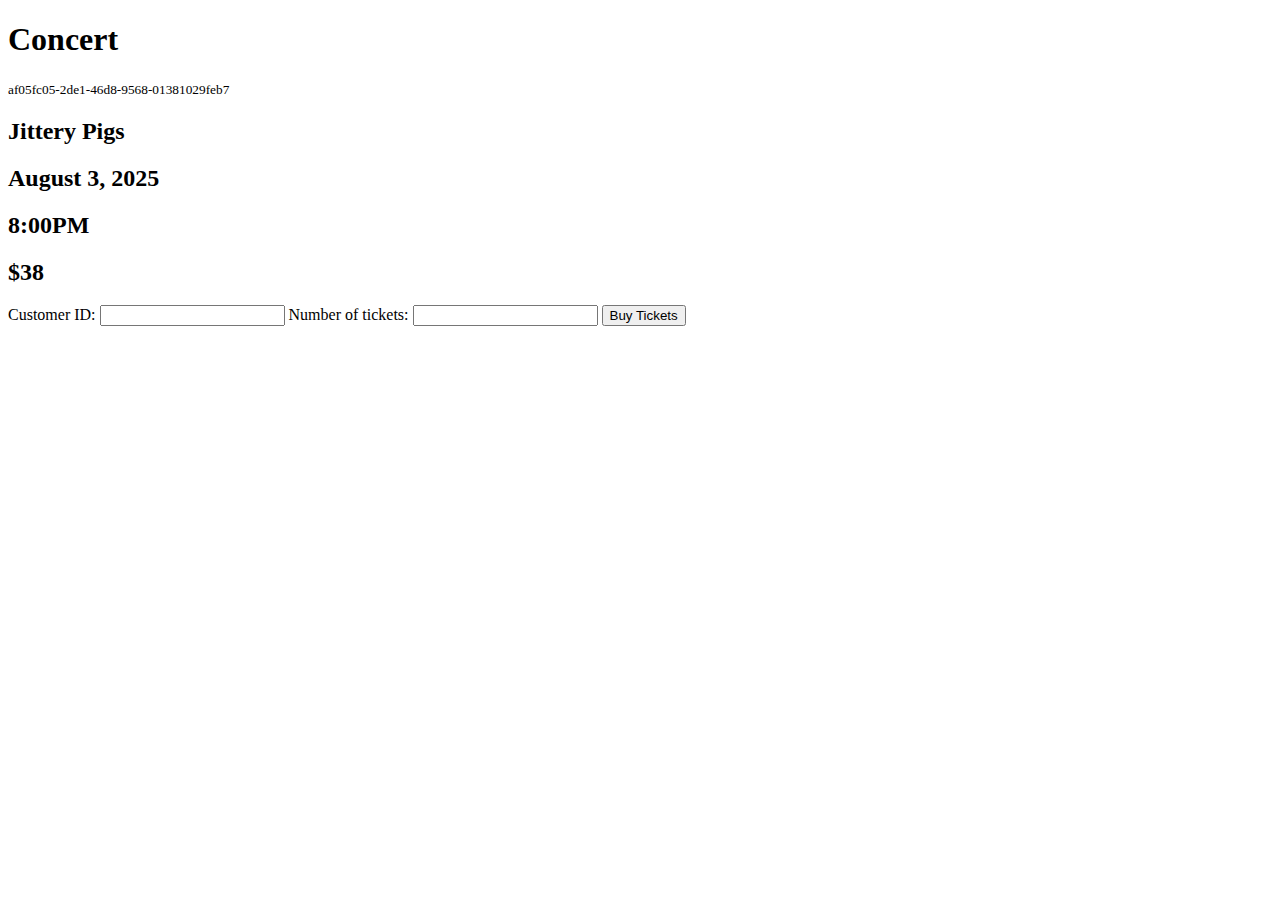
==== src/main/resources/templates/buy-tickets.html @ 6e7bd2c9 "Started creating the buy tickets page with Junie's help" ====
<!DOCTYPE html>
<html xmlns:th="http://www.thymeleaf.org" lang="en">
<head>
    <title>Concert</title>
</head>
<body>
<h1>Concert</h1>
<small th:text="${concert.concertId}">af05fc05-2de1-46d8-9568-01381029feb7</small>
<h2 th:text="${concert.artist}">Jittery Pigs</h2>
<h2 th:text="${concert.showDate}">August 3, 2025</h2>
<h2 th:text="${concert.showTime}">8:00PM</h2>
<h2 th:text="${concert.ticketPrice}">$38</h2>
<form th:action="@{/concerts/{id}/concerts(id=${concert.concertId})}"
      th:object="${ticketOrder}"
      method="post">
    <label th:for="${#ids.prev('customerId')}">Customer ID:
    <input type="text" name="customerId" th:value="*{customerId}">
    </label>
    <label th:for="${#ids.prev('ticketCount')}">Number of tickets:
    <input type="number" th:field="*{ticketCount}" min="1" required>
    </label>
    <button type="submit">Buy Tickets</button>
</form>
</body>
</html>
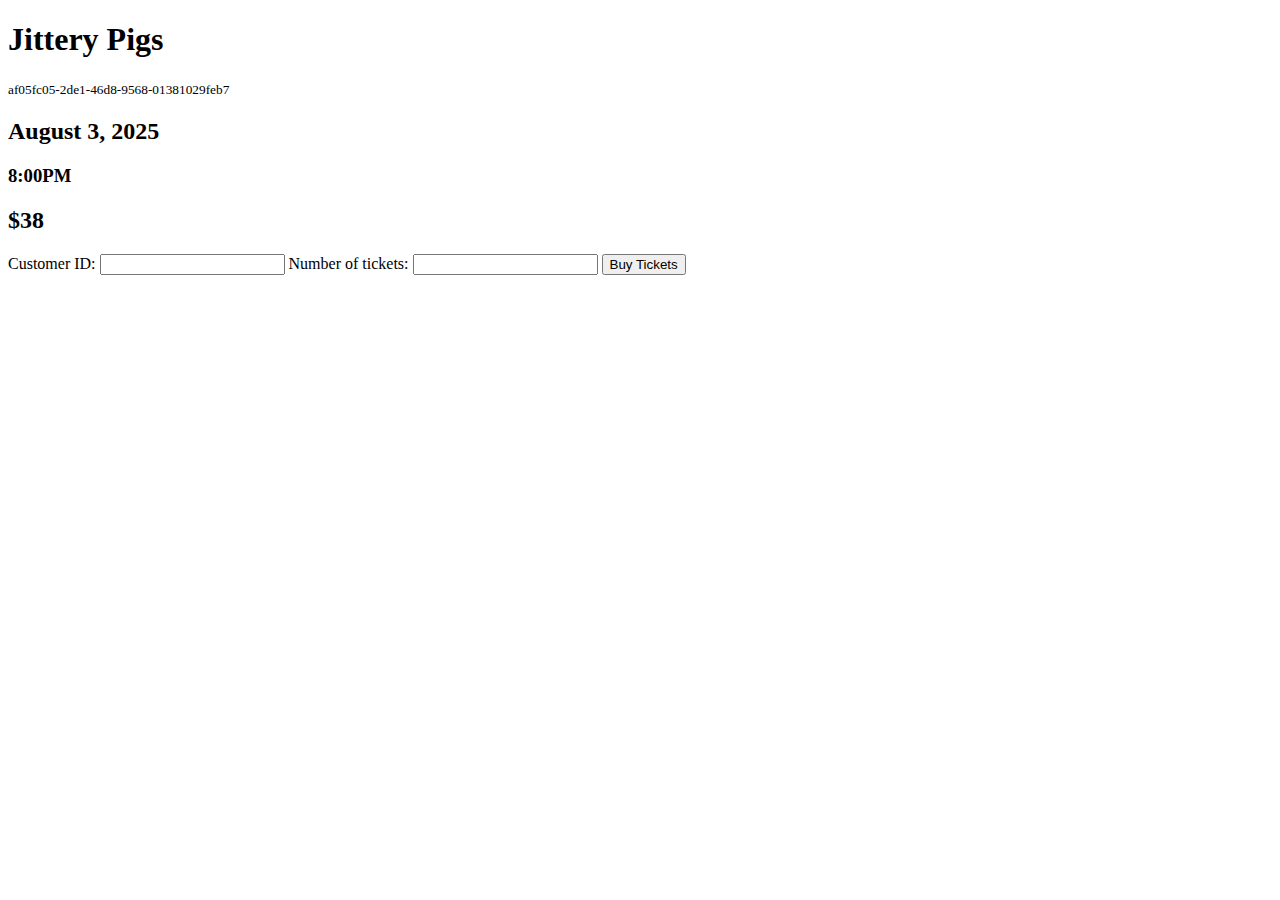
==== commit 42111751: "Minor updates to html" ====
--- a/src/main/resources/templates/buy-tickets.html
+++ b/src/main/resources/templates/buy-tickets.html
@@ -4,20 +4,19 @@
     <title>Concert</title>
 </head>
 <body>
-<h1>Concert</h1>
+<h1 th:text="${concert.artist}">Jittery Pigs</h1>
 <small th:text="${concert.concertId}">af05fc05-2de1-46d8-9568-01381029feb7</small>
-<h2 th:text="${concert.artist}">Jittery Pigs</h2>
 <h2 th:text="${concert.showDate}">August 3, 2025</h2>
-<h2 th:text="${concert.showTime}">8:00PM</h2>
+<h3 th:text="${concert.showTime}">8:00PM</h3>
 <h2 th:text="${concert.ticketPrice}">$38</h2>
 <form th:action="@{/concerts/{id}/concerts(id=${concert.concertId})}"
-      th:object="${ticketOrder}"
+      th:object="${ticketOrderForm}"
       method="post">
-    <label th:for="${#ids.prev('customerId')}">Customer ID:
-    <input type="text" name="customerId" th:value="*{customerId}">
+    <label th:for="${#ids.next('customerId')}">Customer ID:
+    <input type="text" th:field="*{customerId}">
     </label>
-    <label th:for="${#ids.prev('ticketCount')}">Number of tickets:
-    <input type="number" th:field="*{ticketCount}" min="1" required>
+    <label th:for="${#ids.next('quantity')}">Number of tickets:
+    <input type="number" th:field="*{quantity}" min="1" required>
     </label>
     <button type="submit">Buy Tickets</button>
 </form>
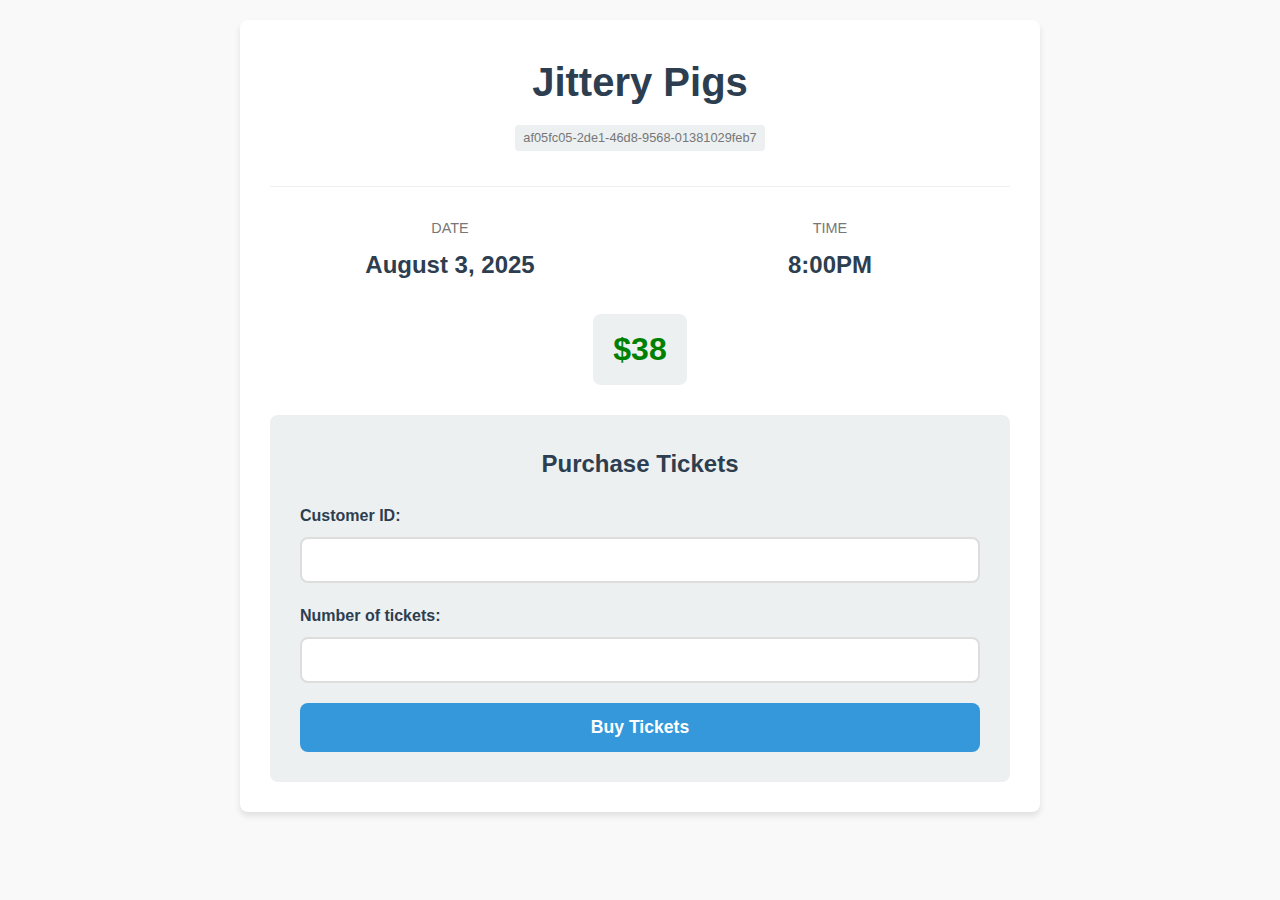
==== commit 4a175d7f: "Junie "improved" the HTML layout (meh, good enough)" ====
--- a/src/main/resources/templates/buy-tickets.html
+++ b/src/main/resources/templates/buy-tickets.html
@@ -1,24 +1,220 @@
 <!DOCTYPE html>
 <html xmlns:th="http://www.thymeleaf.org" lang="en">
 <head>
-    <title>Concert</title>
+    <meta charset="UTF-8">
+    <meta name="viewport" content="width=device-width, initial-scale=1.0">
+    <title>Concert Tickets</title>
+    <style>
+        :root {
+            --primary-color: #3498db;
+            --secondary-color: #2c3e50;
+            --accent-color: green;
+            --background-color: #f9f9f9;
+            --text-color: #333;
+            --light-gray: #ecf0f1;
+            --border-radius: 8px;
+            --box-shadow: 0 4px 6px rgba(0, 0, 0, 0.1);
+        }
+
+        * {
+            margin: 0;
+            padding: 0;
+            box-sizing: border-box;
+        }
+
+        body {
+            font-family: 'Segoe UI', Tahoma, Geneva, Verdana, sans-serif;
+            line-height: 1.6;
+            color: var(--text-color);
+            background-color: var(--background-color);
+            padding: 20px;
+        }
+
+        .container {
+            max-width: 800px;
+            margin: 0 auto;
+            padding: 30px;
+            background-color: white;
+            border-radius: var(--border-radius);
+            box-shadow: var(--box-shadow);
+        }
+
+        .concert-header {
+            text-align: center;
+            margin-bottom: 30px;
+            padding-bottom: 20px;
+            border-bottom: 1px solid var(--light-gray);
+        }
+
+        .concert-title {
+            font-size: 2.5rem;
+            color: var(--secondary-color);
+            margin-bottom: 10px;
+        }
+
+        .concert-id {
+            display: inline-block;
+            font-size: 0.8rem;
+            color: #777;
+            margin-bottom: 15px;
+            background-color: var(--light-gray);
+            padding: 3px 8px;
+            border-radius: 4px;
+        }
+
+        .concert-details {
+            display: flex;
+            flex-wrap: wrap;
+            justify-content: center;
+            gap: 20px;
+            margin-bottom: 30px;
+        }
+
+        .detail-item {
+            text-align: center;
+            flex: 1;
+            min-width: 120px;
+        }
+
+        .detail-label {
+            font-size: 0.9rem;
+            text-transform: uppercase;
+            color: #777;
+            margin-bottom: 5px;
+        }
+
+        .detail-value {
+            font-size: 1.5rem;
+            font-weight: bold;
+            color: var(--secondary-color);
+        }
+
+        .ticket-price {
+            text-align: center;
+            margin: 30px 0;
+        }
+
+        .price-tag {
+            display: inline-block;
+            font-size: 2rem;
+            font-weight: bold;
+            color: var(--accent-color);
+            padding: 10px 20px;
+            background-color: var(--light-gray);
+            border-radius: var(--border-radius);
+        }
+
+        .ticket-form {
+            background-color: var(--light-gray);
+            padding: 30px;
+            border-radius: var(--border-radius);
+        }
+
+        .form-title {
+            text-align: center;
+            margin-bottom: 20px;
+            color: var(--secondary-color);
+        }
+
+        .form-group {
+            margin-bottom: 20px;
+        }
+
+        label {
+            display: block;
+            margin-bottom: 8px;
+            font-weight: 600;
+            color: var(--secondary-color);
+        }
+
+        input {
+            width: 100%;
+            padding: 12px;
+            border: 2px solid #ddd;
+            border-radius: var(--border-radius);
+            font-size: 1rem;
+        }
+
+        input:focus {
+            outline: none;
+            border-color: var(--primary-color);
+            box-shadow: 0 0 0 3px rgba(52, 152, 219, 0.2);
+        }
+
+        button {
+            display: block;
+            width: 100%;
+            padding: 14px;
+            background-color: var(--primary-color);
+            color: white;
+            border: none;
+            border-radius: var(--border-radius);
+            font-size: 1.1rem;
+            font-weight: bold;
+            cursor: pointer;
+        }
+
+        button:hover {
+            background-color: #2980b9;
+        }
+
+        @media (max-width: 600px) {
+            .container {
+                padding: 20px 15px;
+            }
+
+            .concert-title {
+                font-size: 2rem;
+            }
+
+            .detail-item {
+                min-width: 100%;
+            }
+
+            .price-tag {
+                font-size: 1.5rem;
+            }
+        }
+    </style>
 </head>
 <body>
-<h1 th:text="${concert.artist}">Jittery Pigs</h1>
-<small th:text="${concert.concertId}">af05fc05-2de1-46d8-9568-01381029feb7</small>
-<h2 th:text="${concert.showDate}">August 3, 2025</h2>
-<h3 th:text="${concert.showTime}">8:00PM</h3>
-<h2 th:text="${concert.ticketPrice}">$38</h2>
-<form th:action="@{/concerts/{id}/concerts(id=${concert.concertId})}"
-      th:object="${ticketOrderForm}"
-      method="post">
-    <label th:for="${#ids.next('customerId')}">Customer ID:
-    <input type="text" th:field="*{customerId}">
-    </label>
-    <label th:for="${#ids.next('quantity')}">Number of tickets:
-    <input type="number" th:field="*{quantity}" min="1" required>
-    </label>
-    <button type="submit">Buy Tickets</button>
-</form>
+    <div class="container">
+        <div class="concert-header">
+            <h1 class="concert-title" th:text="${concert.artist}">Jittery Pigs</h1>
+            <span class="concert-id" th:text="${concert.concertId}">af05fc05-2de1-46d8-9568-01381029feb7</span>
+        </div>
+
+        <div class="concert-details">
+            <div class="detail-item">
+                <div class="detail-label">Date</div>
+                <div class="detail-value" th:text="${concert.showDate}">August 3, 2025</div>
+            </div>
+            <div class="detail-item">
+                <div class="detail-label">Time</div>
+                <div class="detail-value" th:text="${concert.showTime}">8:00PM</div>
+            </div>
+        </div>
+
+        <div class="ticket-price">
+            <span class="price-tag" th:text="${concert.ticketPrice}">$38</span>
+        </div>
+
+        <div class="ticket-form">
+            <h2 class="form-title">Purchase Tickets</h2>
+            <form th:action="@{/concerts/{id}/concerts(id=${concert.concertId})}"
+                  th:object="${ticketOrderForm}"
+                  method="post">
+                <div class="form-group">
+                    <label th:for="${#ids.next('customerId')}">Customer ID:</label>
+                    <input type="text" th:field="*{customerId}">
+                </div>
+                <div class="form-group">
+                    <label th:for="${#ids.next('quantity')}">Number of tickets:</label>
+                    <input type="number" th:field="*{quantity}" min="1" required>
+                </div>
+                <button type="submit">Buy Tickets</button>
+            </form>
+        </div>
+    </div>
 </body>
 </html>
